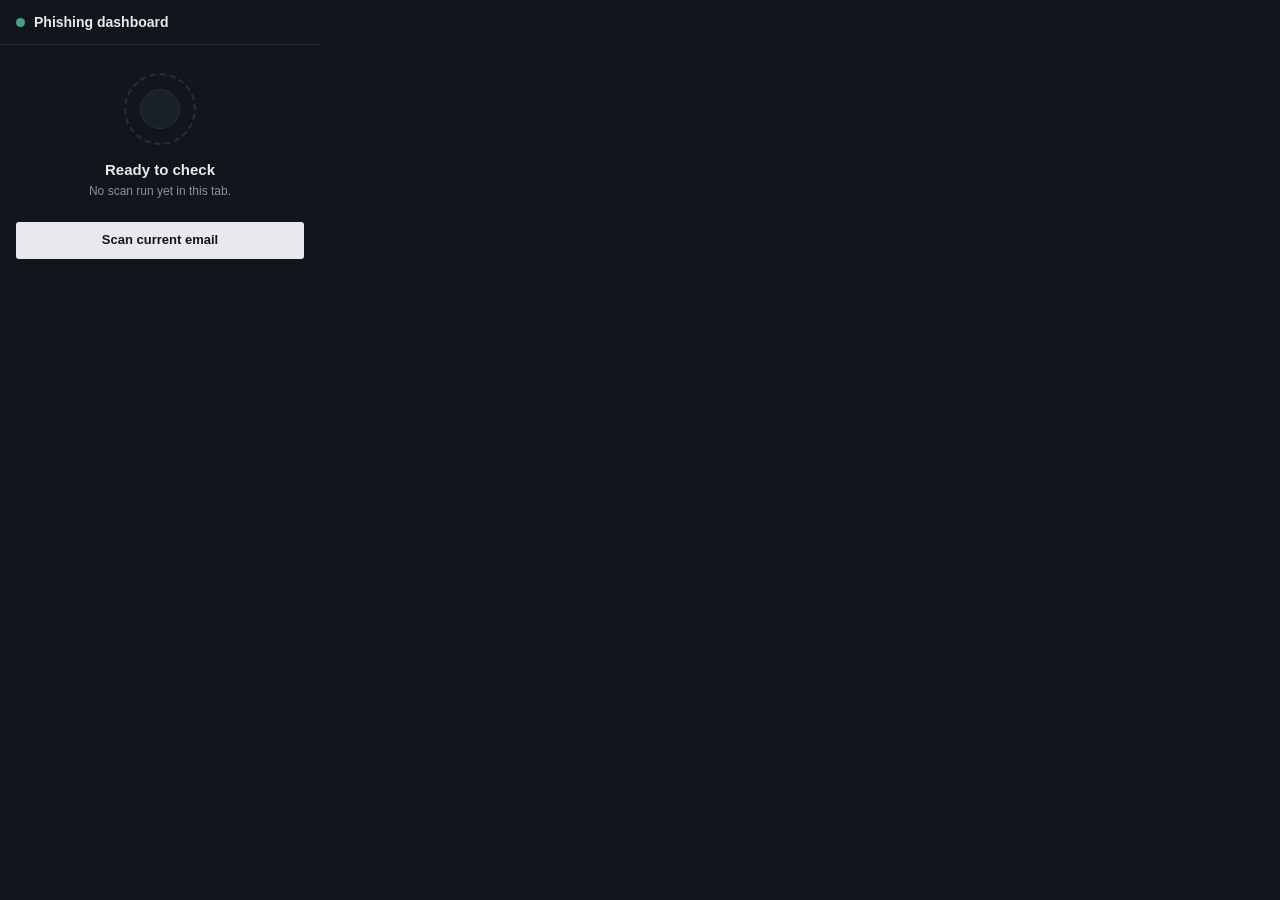
==== popup.html @ ffa303e0 "Extensions supports grammar check for specific rules" ====
<!DOCTYPE html>
<html lang="en">
<head>
    <meta charset="UTF-8">
    <meta name="viewport" content="width=device-width, initial-scale=1.0">
    <title>Phishing Dashboard</title>
    <!-- Change the style names -->
    <link rel="stylesheet" href="style/normalize.css"/>
    <link rel="stylesheet" href="style/base.css"/>
    <link rel="stylesheet" href="style/style.css"/>
    <script src="script.js" defer></script>
</head>
<body data-state="idle">
    <header class="bar">
        <!-- Circle next to the tittle -->
        <span class="mark" aria-hidden="true"></span>
        <h1>Phishing dashboard</h1>
    </header>

    <main class="status">
        <div class="status__ring" aria-hidden="true"></div>
        <p class="status__text">Ready to check</p>
        <p class="status__detail">No scan run yet in this tab.</p>
    </main>
 
    <button class="scan-btn">Scan current email</button>
</body>
</html>
---- style/base.css ----
:root {
    --main-bg-color: #12161c;
    --main-panel: #1a2029;
    --line: #262e39;

    --text: #e7e9ec;
    --text-dim: #8892a0;

    --safe: #4f9c86;
    --caution: #dba13c;
    --danger: #c1483f;

    --radius: 3px;
}

* {
    box-sizing: border-box;
}

body {
    margin: 0;
    width: 320px;
    background: var(--main-bg-color);
    color: var(--text);
    font-family: -apple-system, "Segoe UI", Roboto, Helvetica, Arial, sans-serif;
}
---- style/style.css ----
/* header */

.bar {
    display: flex;
    align-items: center;
    gap: 9px;
    padding: 14px 16px;
    border-bottom: 1px solid var(--line);
}

.mark {
  width: 9px;
  height: 9px;
  border-radius: 50%;
  background: var(--safe); /* default, before any scan */
}

body[data-state="scanning"] .mark { background: var(--caution); }
body[data-state="safe"] .mark { background: var(--safe); }
body[data-state="danger"] .mark { background: var(--danger); }

.bar h1 {
  margin: 0;
  font-size: 14px;
  font-weight: 600;
}

/*  main section */

.status {
  padding: 28px 16px 22px;
  text-align: center;
}

.status__ring {
  width: 72px;
  height: 72px;
  margin: 0 auto 16px;
  border-radius: 50%;
  border: 2px dashed var(--line);
  position: relative;
  transition: border-color 0.2s ease;
}

.status__ring::after {
  content: "";
  position: absolute;
  inset: 14px;
  border-radius: 50%;
  background: var(--main-panel);
  border: 1px solid var(--line);
}

.status__text {
  margin: 0 0 4px;
  font-size: 15px;
  font-weight: 600;
}

.status__detail {
  margin: 0;
  font-size: 12px;
  color: var(--text-dim);
  line-height: 1.5;
}

/* Result states — done through JS via [data-state] */

body[data-state="scanning"] .status__ring {
  border-color: var(--caution);
  animation: sweep 1.1s linear infinite;
}

body[data-state="safe"] .status__ring {
  border-color: var(--safe);
  border-style: solid;
}

body[data-state="safe"] .status__text {
  color: var(--safe);
}

body[data-state="danger"] .status__ring {
  border-color: var(--danger);
  border-style: solid;
}

body[data-state="danger"] .status__text {
  color: var(--danger);
}

/* ANIMATION, review this animation*/

@keyframes sweep {
  to {
    transform: rotate(360deg);
  }
}

@media (prefers-reduced-motion: reduce) {
  .status[data-state="scanning"] .status__ring {
    animation: none;
  }
}

/* button */

.scan-btn {
  display: block;
  width: calc(100% - 32px);
  margin: 0 16px 16px;
  padding: 11px 0;
  background: var(--text);
  color: var(--main-bg-color);
  border: none;
  border-radius: var(--radius);
  font-size: 13px;
  font-weight: 600;
  cursor: pointer;
  transition: opacity 0.15s ease;
}

.scan-btn:hover {
  opacity: 0.88;
}

.scan-btn:active {
  opacity: 0.75;
}

.scan-btn:focus-visible {
  outline: 2px solid var(--caution);
  outline-offset: 2px;
}
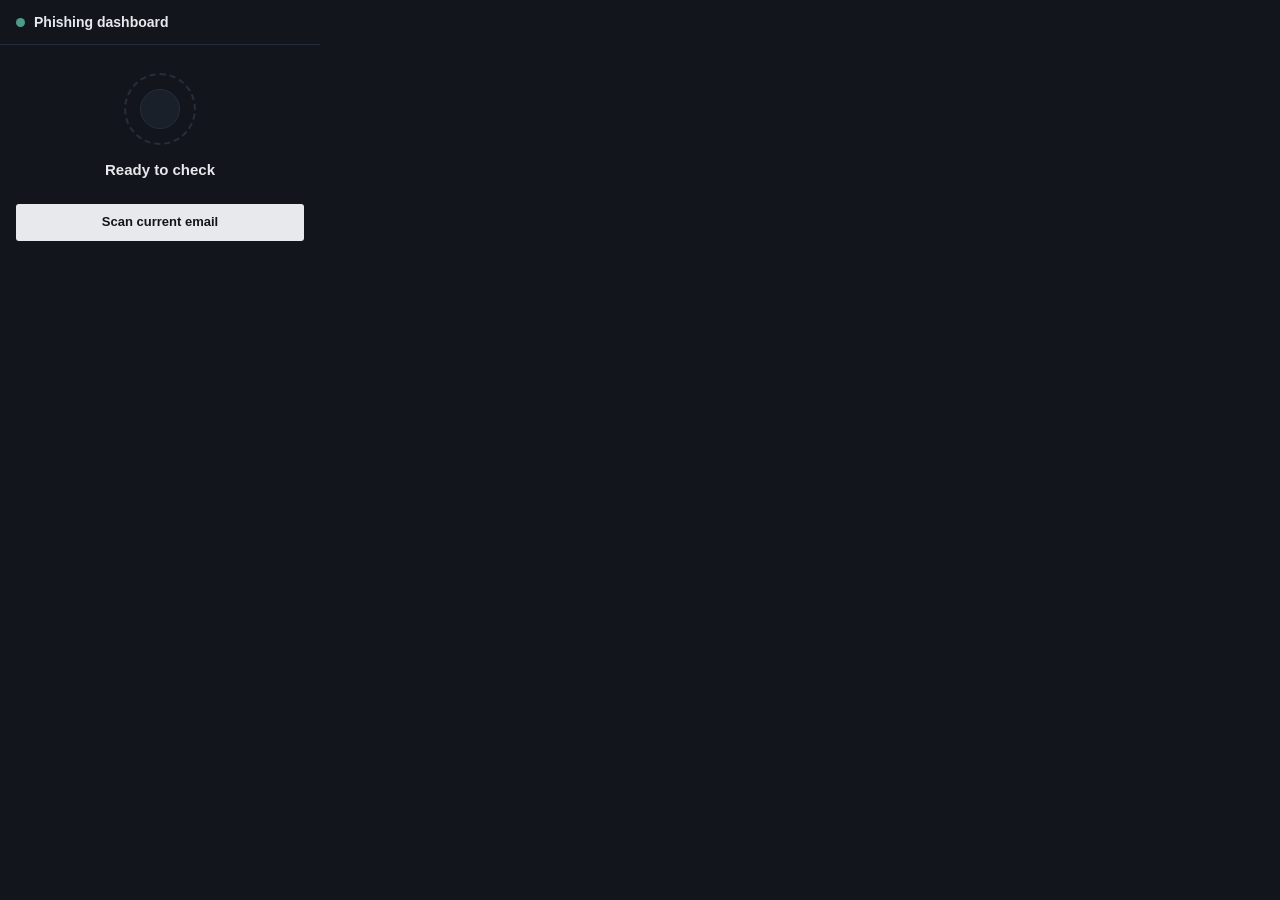
==== commit d6b2ce49: "Updated html, css and added more costants to constants.js" ====
--- a/popup.html
+++ b/popup.html
@@ -4,11 +4,10 @@
     <meta charset="UTF-8">
     <meta name="viewport" content="width=device-width, initial-scale=1.0">
     <title>Phishing Dashboard</title>
-    <!-- Change the style names -->
     <link rel="stylesheet" href="style/normalize.css"/>
     <link rel="stylesheet" href="style/base.css"/>
     <link rel="stylesheet" href="style/style.css"/>
-    <script src="script.js" defer></script>
+    <script type="module" src="popup.js"></script>
 </head>
 <body data-state="idle">
     <header class="bar">
@@ -20,7 +19,21 @@
     <main class="status">
         <div class="status__ring" aria-hidden="true"></div>
         <p class="status__text">Ready to check</p>
-        <p class="status__detail">No scan run yet in this tab.</p>
+        <section class="results" aria-live="polite" hidden>
+            <div class="score">
+                <div class="score__header">
+                    <span>Risk score</span>
+                    <strong class="score__value">0/100</strong>
+                </div>
+                <div class="score__track" aria-hidden="true">
+                    <span class="score__fill"></span>
+                </div>
+            </div>
+            <div class="checks">
+                <p class="checks__title">Checks performed</p>
+                <ul class="checks__list"></ul>
+            </div>
+        </section>
     </main>
  
     <button class="scan-btn">Scan current email</button>
--- a/style/style.css
+++ b/style/style.css
@@ -62,6 +62,115 @@
   font-size: 12px;
   color: var(--text-dim);
   line-height: 1.5;
+}
+
+.results {
+  margin-top: 20px;
+  text-align: left;
+}
+
+.score {
+  padding: 11px 12px 12px;
+  background: var(--main-panel);
+  border: 1px solid var(--line);
+  border-radius: var(--radius);
+}
+
+.score__header {
+  display: flex;
+  align-items: center;
+  justify-content: space-between;
+  margin-bottom: 9px;
+  color: var(--text-dim);
+  font-size: 11px;
+  font-weight: 600;
+  letter-spacing: 0.02em;
+  text-transform: uppercase;
+}
+
+.score__value {
+  color: var(--text);
+  font-size: 12px;
+}
+
+.score__track {
+  height: 5px;
+  overflow: hidden;
+  background: var(--line);
+  border-radius: 999px;
+}
+
+.score__fill {
+  display: block;
+  width: 0;
+  height: 100%;
+  background: var(--safe);
+  border-radius: inherit;
+  transition: width 0.3s ease, background 0.2s ease;
+}
+
+body[data-state="suspicious"] .score__fill {
+  background: var(--caution);
+}
+
+body[data-state="danger"] .score__fill {
+  background: var(--danger);
+}
+
+.checks {
+  margin-top: 16px;
+}
+
+.checks__title {
+  margin: 0 0 7px;
+  color: var(--text-dim);
+  font-size: 11px;
+  font-weight: 600;
+  letter-spacing: 0.02em;
+  text-transform: uppercase;
+}
+
+.checks__list {
+  display: grid;
+  gap: 1px;
+  margin: 0;
+  padding: 0;
+  overflow: hidden;
+  list-style: none;
+  border: 1px solid var(--line);
+  border-radius: var(--radius);
+}
+
+.check {
+  display: flex;
+  align-items: center;
+  justify-content: space-between;
+  gap: 12px;
+  padding: 9px 10px;
+  background: var(--main-panel);
+  font-size: 12px;
+}
+
+.check + .check {
+  border-top: 1px solid var(--line);
+}
+
+.check__name {
+  color: var(--text);
+}
+
+.check__status {
+  color: var(--safe);
+  font-size: 11px;
+  font-weight: 600;
+}
+
+.check[data-status="flagged"] .check__status {
+  color: var(--caution);
+}
+
+.check[data-status="failed"] .check__status {
+  color: var(--text-dim);
 }
 
 /* Result states — done through JS via [data-state] */
